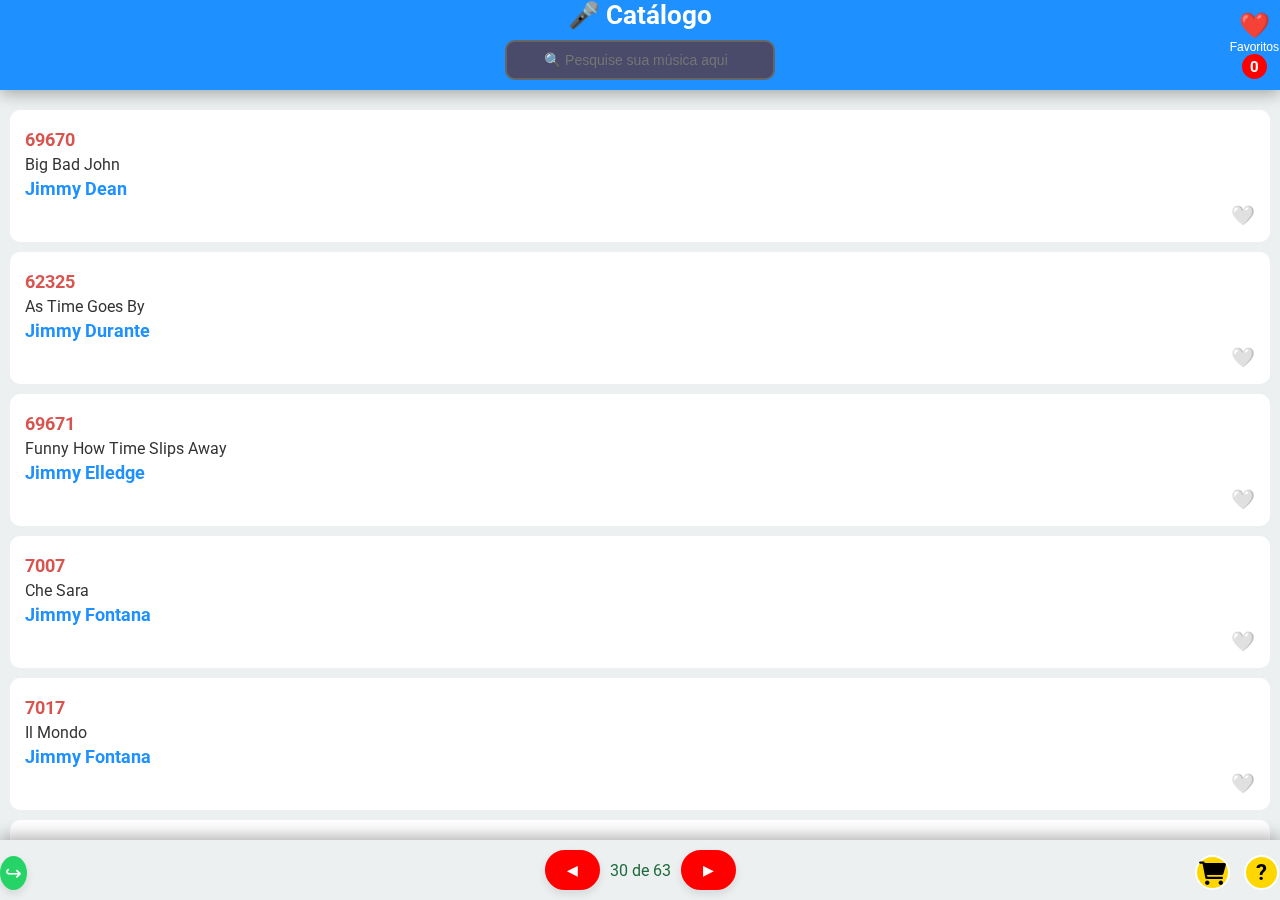
==== index.html @ 11dba785 "Add files via upload" ====
<!DOCTYPE html>
<html lang="pt-BR">
<head>
    <meta charset="UTF-8">
	<meta name="viewport" content="width=device-width, initial-scale=1.0, maximum-scale=1.0, user-scalable=no">
    
    
	
	
	<!-- Outras metatags existentes -->

    <!-- Metatags para prévia no WhatsApp -->
    <meta property="og:title" content="Catálogo de Karaokê">
    <meta property="og:description" content="Explore nosso catálogo completo de músicas para karaokê e divirta-se cantando!">
    <meta property="og:image" content="URL_da_imagem_de_previa">
    <meta property="og:url" content="https://ecdiversoes.github.io/catalogo/">
	
	
	<title>Catálogo de Karaokê</title>
	
   
    <!-- Meta Tags PWA -->
    <meta name="theme-color" content="#1E90FF">
    <link rel="manifest" href="manifest.json">
    <link rel="stylesheet" href="https://cdnjs.cloudflare.com/ajax/libs/font-awesome/6.0.0/css/all.min.css">
    <!-- Ícones -->
    <link rel="apple-touch-icon" href="icon-192x192.png">
	<link rel="apple-touch-icon" href="icon-310x310.png">
	<link rel="icon" href="./favicon.ico" type="image/x-icon">
    
    <!-- Estilos -->
    <link rel="stylesheet" href="styles.css">
    
    <!-- Fontes -->
    <link href="https://fonts.googleapis.com/css2?family=Roboto:wght@400;500;700&display=swap" rel="stylesheet">
	
	
	<head>
    <!-- Font Awesome para usar ícones -->
    <link rel="stylesheet" href="https://cdnjs.cloudflare.com/ajax/libs/font-awesome/6.0.0-beta3/css/all.min.css">
</head>
	
	
</head>
<body>






 <button class="share-button" onclick="compartilharWhatsApp()">
    &#x21AA; <!-- Símbolo de seta curva -->
    <span class="fallback-text"></span>
</button>


    <!-- Cabeçalho -->
    <div class="cabecalho-fixo">
        <h1>🎤 Catálogo</h1>
        <input type="search" id="pesquisa" placeholder="       🔍 Pesquise sua música aqui">
        <div id="aviso"></div>
		
		
<a href="favoritos.html" class="favoritos-link">
    <span class="heart">❤️</span>
    <span class="text">Favoritos</span>
   <span class="counter">0</span> <!-- Contador de favoritos -->
</a>
 

<!-- Botão de Vendas Fixo -->
<a href="vendas.html" class="vendas-button">
    <i class="fas fa-shopping-cart"></i> <!-- Ícone de carrinho de compras -->
</a>
 
 
        <!-- Botão de Ajuda -->
<a href="nova_tela.html" class="help-button">?</a>

    

    <div class="controles-paginacao">
    <button id="anterior">&#9664;</button> <!-- Seta para a esquerda -->
    <span id="info-paginacao"> 1 de 1</span>
    <button id="proximo">&#9654;</button> <!-- Seta para a direita -->
</div>

 <!-- Conteúdo -->
    <div class="conteudo-rolavel">
        <div id="catalogo" class="lista-simples"></div>
    </div>

    <script src="script.js"></script>
	
	

	
	
	
</body>
</html>
---- styles.css ----
/* Reset básico */
* {
    margin: 0;
    padding: 0;
    box-sizing: border-box;
}

body {
    font-family: 'Roboto', sans-serif;
    background-color: #ECF0F1;
    color: #1D6A3B;
    overflow-x: hidden;
}


/* Cabeçalho Fixo */
.cabecalho-fixo-favoritos {
    position: fixed;
    top: 0;
    left: 0;
    width: 100%;
    background-color: #1E90FF;
    z-index: 1500;
    padding: 0px;
    box-shadow: 0 4px 15px rgba(0, 0, 0, 0.3);
    text-align: center;
}

/* Área Rolável de Músicas pagina favoritos */
.conteudo-rolavel-favoritos {
    position: fixed;
    top: 30px;
    bottom: 0px;
    left: 0;
    right: 0;
    width: 100%;
    margin: 0;
    overflow-y: auto;
    padding: 10px;
}





/* Cabeçalho Fixo */
.cabecalho-fixo {
    position: fixed;
    top: 0;
    left: 0;
    width: 100%;
    background-color: #1E90FF;
    z-index: 1000;
    padding: 0px;
    box-shadow: 0 4px 15px rgba(0, 0, 0, 0.3);
    text-align: center;
}

h1 {
    color: #FFFFFF;
    font-size: 1.6rem;
    margin-bottom: 10px;
}

/* Campo de pesquisa */
#pesquisa {
    width: 90%;
    max-width: 270px;
    padding: 10px;
    font-size: 14px;
    border: 2px solid #666;
    border-radius: 10px;
    background-color: #4a4a6a;
    color: #FFFFFF;
    margin-bottom: 10px;
    transition: all 0.3s ease;
}

#pesquisa:focus {
    border-color: black;
    box-shadow: 0 0 10px rgba(255, 111, 97, 0.8);
    outline: none;
}

/* Área Rolável de Músicas */
.conteudo-rolavel {
    position: fixed;
    top: 100px;
    bottom: 0px;
    left: 0;
    right: 0;
    width: 100%;
    margin: 0;
    overflow-y: auto;
    padding: 0px;
}

/* Barra de rolagem personalizada */
.conteudo-rolavel::-webkit-scrollbar {
    width: 8px;
}

.conteudo-rolavel::-webkit-scrollbar-thumb {
    background-color: #1E90FF;
    border-radius: 10px;
}

/* Lista */
.lista-simples {
    display: flex;
    flex-direction: column;
    gap: 10px;
    padding: 10px;
    width: 100%;
    margin: 0;
}


/* Lista   /*  separação das musicas  */
.lista-simples-favoritos {
    display: flex;
    flex-direction: column;
    gap: 10px;
    padding: 10px;
    width: 100%;
    margin: 0;
}



/* Estilo para os itens da lista */
.item-lista {
    display: flex;
    flex-direction: column;
    justify-content: flex-start; /* Alinha o conteúdo verticalmente */
    padding: 15px;
    background-color: #FFFFFF;
    border-radius: 10px;
    transition: transform 0.2s ease-in-out, box-shadow 0.2s ease-in-out;
    cursor: pointer;
    min-height: 80px;
    overflow: hidden;
    text-overflow: ellipsis;
    text-align: left; /* Alinha o conteúdo à esquerda */
}

/* Alinhamento dos números, cantores e músicas à esquerda */
.numero, .cantor, .musica {
    display: block; /* Garante que ocupem o espaço da linha */
    text-align: left; /* Alinha o texto à esquerda */
    margin: 5px 0; /* Espaçamento entre as linhas */
}

.numero {
    color: #d9534f;
    font-weight: bold;
    font-size: 1.1rem;
}

.cantor {
    color: #1E90FF;
    font-weight: bold;
    font-size: 1.1rem;
}

.musica {
    color: #333333;
    font-size: 1rem;
    text-align: left; /* Garante que a música fique alinhada à esquerda */
}



/* Controles de Paginação Fixos */
.controles-paginacao {
    position: fixed;
    bottom: 0px;
    left: 0;
    width: 100%;
    display: flex;
    justify-content: center;
    gap: 10px;
    padding: 10px;
    background-color: #ECF0F1;
    box-shadow: 0 -4px 15px rgba(0, 0, 0, 0.3);
    z-index: 999;
}

.controles-paginacao button {
    padding: 10px 20px;
    border: 2px solid #FF0000;
    border-radius: 25px;
    background-color: #FF0000;
    color: #FFFFFF;
    cursor: pointer;
    transition: all 0.3s ease;
    font-size: 14px;
    box-shadow: 0 4px 8px rgba(0, 0, 0, 0.1);
}

.controles-paginacao button:disabled {
    border-color: #FF0000;
    color: #FF0000;
    cursor: not-allowed;
}

.controles-paginacao button:hover:not(:disabled) {
    background-color: #D70000;
    color: white;
    transform: scale(1.05);
    box-shadow: 0 6px 12px rgba(0, 0, 0, 0.2);
}

/* Ajustes para telas muito pequenas */
@media (max-width: 480px) {
    h1 {
        font-size: 1.5rem;
    }

    .conteudo-rolavel {
        top: 110px;
        bottom: 90px;
    }

    .lista-simples {
        grid-template-columns: repeat(auto-fit, minmax(120px, 1fr));
    }

    .item-lista {
        padding: 10px;
    }

    .controles-paginacao {
        bottom: 50px;
        padding: 8px;
    }

    .controles-paginacao button {
        padding: 8px 16px;
        font-size: 12px;
    }
}

/* Botão de Ajuda dentro da área de controles de paginação */
.controles-paginacao {
    position: fixed;
    bottom: 0px;
    left: 0;
    width: 100%;
    display: flex;
    justify-content: center;
    gap: 10px;
    padding: 10px;
    background-color: #ECF0F1;
    box-shadow: 0 -4px 15px rgba(0, 0, 0, 0.3);
    z-index: 999;
    align-items: center; /* Alinha os elementos centralizados */
}

/* Botão de Ajuda */
.help-button {
    position: fixed; /* Mantém o botão fixo na tela */
    right: 1px; /* Distância da borda esquerda */
    bottom: 10px; /* Distância da parte inferior */
    width: 35px;
    height: 35px;
    background-color: #FFD700; /* Azul chamativo */
    border: 2px solid white;
    border-radius: 50%;
    color: black;
    font-size: 22px;
    font-weight: bold;
    display: flex;
    justify-content: center;
    align-items: center;
    cursor: pointer;
    z-index: 1001; /* Mantém acima dos outros elementos */
    text-decoration: none;
    transition: 0.3s ease-in-out;
}

.help-button:hover {
    background-color: #0077CC; /* Azul mais escuro ao passar o mouse */
    transform: scale(1.1);
}





/* Botão de Vendas Fixo */
.vendas-button {
    position: fixed; /* Mantém o botão fixo na tela */
    right: 50px; /* Distância da borda direita */
    bottom: 10px; /* Distância da parte inferior */
    width: 35px; /* Tamanho do botão */
    height: 35px;
    background-color: #FFD700; /* Amarelo dourado */
    border: 2px solid white;
    border-radius: 50%; /* Botão redondo */
    color: black;
    font-size: 22px;
    font-weight: bold;
    display: flex;
    justify-content: center;
    align-items: center;
    cursor: pointer;
    z-index: 1001; /* Mantém acima dos outros elementos */
    text-decoration: none;
    transition: 0.3s ease-in-out;
}

/* Efeito hover */
.vendas-button:hover {
    background-color: #0077CC; /* Azul mais escuro ao passar o mouse */
    transform: scale(1.1); /* Aumenta o botão levemente */
}

/* Ícone dentro do botão */
.vendas-button i {
    font-size: 24px; /* Tamanho do ícone */
}




/* Botão de Voltar */
.back-button {
    position: fixed;
    bottom: 10px;
    left: 10px;
    padding: 10px 20px;
    background-color: #1E90FF;
    color: white;
    border-radius: 25px;
    text-decoration: none;
    font-size: 14px;
    transition: background-color 0.3s ease;
}

.back-button:hover {
    background-color: #0077CC;
}


/* Botão de Favorito das músicas pagina favoritos */
.favorito-btn {
    background: none;
    border: none;
    cursor: pointer;
    font-size: 1.5rem;
    margin-left: auto; /* Empurra o botão para a direita */
    padding: 0;
    transition: transform 0.2s ease-in-out;
}

.favorito-btn:hover {
    transform: scale(1.1); /* Efeito de aumento ao passar o mouse */
}  



.favoritos-link {
    position: absolute;
    top: 50%;
    right: 1px; /* Distância da borda direita */
    transform: translateY(-50%);
    display: flex;
    flex-direction: column;
    align-items: center;
    text-decoration: none;
}


/* Estilo do botão coração */
.favoritos-link .heart {
    font-size: 25px; /* Tamanho do coração */
    color: red; /* Cor do coração */
}


.favoritos-link .text {
    font-size: 12px;
    color: white;
    font-family: Arial, sans-serif;
    margin-top: 0px;
}

/* Estilo do contador */
.favoritos-link .counter {
    font-size: 15px; /* Tamanho do contador */
    color: white; /* Cor do texto do contador */
    background-color: red; /* Fundo vermelho */
    border-radius: 50%; /* Formato circular */
    width: 25px; /* Largura do contador */
    height: 25px; /* Altura do contador */
    display: flex;
    align-items: center;
    justify-content: center;
    text-align: center;
    font-weight: bold; /* Negrito para destacar o número */
}






#mensagem-favoritos {
    text-align: center; /* Centraliza o texto */
    font-size: 25px; /* Tamanho da fonte */
    color: #ff0000; /* Cor do texto */
    margin-top: 20px; /* Espaçamento superior */
    font-weight: bold; /* Negrito */
    position: absolute; /* Posicionamento livre */
    top: 50%; /* Centraliza verticalmente */
    left: 50%; /* Centraliza horizontalmente */
    transform: translate(-50%, -50%); /* Ajuste fino para centralização */
    padding: 0px; /* Espaçamento interno */
    border-radius: 5px; /* Bordas arredondadas */
    width: 80%; /* Largura ajustável */
    max-width: 800px; /* Largura máxima */
    box-shadow: none; /* Remove a sombra */
    background: none; /* Remove o fundo completamente */
}


.share-button {
    position: fixed;  /* Fixa o botão na tela */
    bottom: 10px;     /* Distância do fundo da tela */
    left: 0px;       /* Distância da borda esquerda */
    background-color: #25d366; /* Cor do WhatsApp */
    color: white;     /* Cor do ícone */
    border: none;
    padding: 5px;
    border-radius: 50%;  /* Deixa o botão arredondado */
    cursor: pointer;
    font-size: 20px;    /* Tamanho do ícone */
    display: flex;
    justify-content: center;
    align-items: center;
    z-index: 9999;    /* Garante que o botão fique acima de outros elementos */
    box-shadow: 0 4px 8px rgba(0, 0, 0, 0.1);  /* Sombras para dar destaque */
    transition: transform 0.3s ease, background-color 0.3s ease;
}

.share-button:hover {
    background-color: #128C7E; /* Cor quando o mouse passa por cima */
    transform: scale(1.1);  /* Dá um efeito de aumento no botão ao passar o mouse */
}


/* Estilo para o coração ativo (favoritado) */
.coracao.favorito-ativo {
    color: #FF4500; /* Vermelho claro (cor ajustável conforme preferência) */
    font-size: 1.5rem; /* Tamanho do ícone */
}

/* Estilo para o coração inativo (não favoritado) */
.coracao.favorito-inativo {
    color: #ccc; /* Cinza claro para indicar estado inativo */
    font-size: 1.5rem; /* Tamanho do ícone */
}


/* Botão de Favorito das músicas pagina index */
.botoes-item {
    margin-left: auto; /* Isso move os botões para a direita */
    display: flex;
    align-items: center;
    gap: 10px; /* Espaçamento entre os botões, se houver mais de um */
}

.favorito-btn {
    cursor: pointer;
    font-size: 1.2em; /* Ajuste o tamanho do ícone conforme necessário */
}
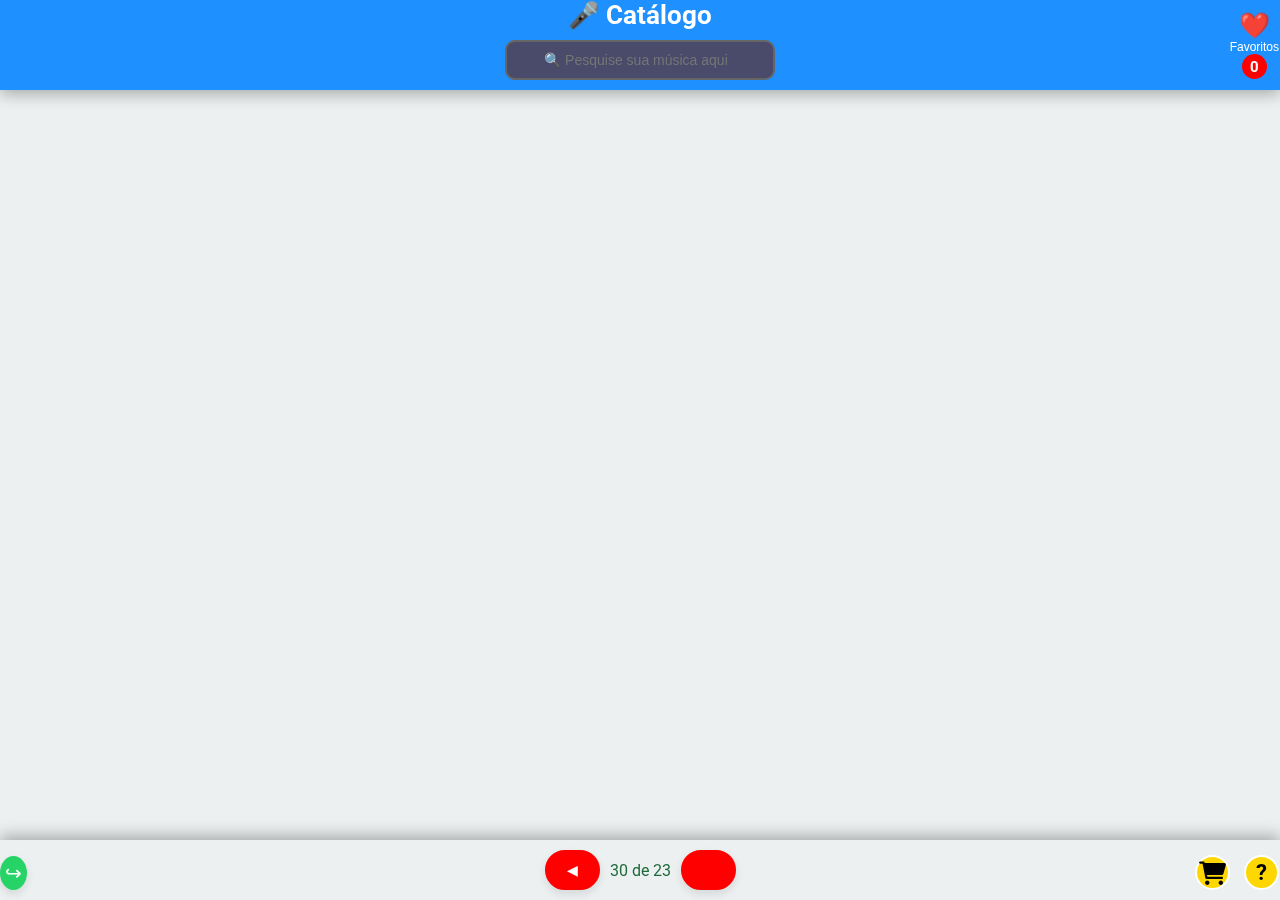
==== commit ced94983: "Atualizar links no index.html" ====
--- a/index.html
+++ b/index.html
@@ -1,102 +1,102 @@
-<!DOCTYPE html>
-<html lang="pt-BR">
-<head>
-    <meta charset="UTF-8">
-	<meta name="viewport" content="width=device-width, initial-scale=1.0, maximum-scale=1.0, user-scalable=no">
-    
-    
-	
-	
-	<!-- Outras metatags existentes -->
-
-    <!-- Metatags para prévia no WhatsApp -->
-    <meta property="og:title" content="Catálogo de Karaokê">
-    <meta property="og:description" content="Explore nosso catálogo completo de músicas para karaokê e divirta-se cantando!">
-    <meta property="og:image" content="URL_da_imagem_de_previa">
-    <meta property="og:url" content="https://ecdiversoes.github.io/catalogo/">
-	
-	
-	<title>Catálogo de Karaokê</title>
-	
-   
-    <!-- Meta Tags PWA -->
-    <meta name="theme-color" content="#1E90FF">
-    <link rel="manifest" href="manifest.json">
-    <link rel="stylesheet" href="https://cdnjs.cloudflare.com/ajax/libs/font-awesome/6.0.0/css/all.min.css">
-    <!-- Ícones -->
-    <link rel="apple-touch-icon" href="icon-192x192.png">
-	<link rel="apple-touch-icon" href="icon-310x310.png">
-	<link rel="icon" href="./favicon.ico" type="image/x-icon">
-    
-    <!-- Estilos -->
-    <link rel="stylesheet" href="styles.css">
-    
-    <!-- Fontes -->
-    <link href="https://fonts.googleapis.com/css2?family=Roboto:wght@400;500;700&display=swap" rel="stylesheet">
-	
-	
-	<head>
-    <!-- Font Awesome para usar ícones -->
-    <link rel="stylesheet" href="https://cdnjs.cloudflare.com/ajax/libs/font-awesome/6.0.0-beta3/css/all.min.css">
-</head>
-	
-	
-</head>
-<body>
-
-
-
-
-
-
- <button class="share-button" onclick="compartilharWhatsApp()">
-    &#x21AA; <!-- Símbolo de seta curva -->
-    <span class="fallback-text"></span>
-</button>
-
-
-    <!-- Cabeçalho -->
-    <div class="cabecalho-fixo">
-        <h1>🎤 Catálogo</h1>
-        <input type="search" id="pesquisa" placeholder="       🔍 Pesquise sua música aqui">
-        <div id="aviso"></div>
-		
-		
-<a href="favoritos.html" class="favoritos-link">
-    <span class="heart">❤️</span>
-    <span class="text">Favoritos</span>
-   <span class="counter">0</span> <!-- Contador de favoritos -->
-</a>
- 
-
-<!-- Botão de Vendas Fixo -->
-<a href="vendas.html" class="vendas-button">
-    <i class="fas fa-shopping-cart"></i> <!-- Ícone de carrinho de compras -->
-</a>
- 
- 
-        <!-- Botão de Ajuda -->
-<a href="nova_tela.html" class="help-button">?</a>
-
-    
-
-    <div class="controles-paginacao">
-    <button id="anterior">&#9664;</button> <!-- Seta para a esquerda -->
-    <span id="info-paginacao"> 1 de 1</span>
-    <button id="proximo">&#9654;</button> <!-- Seta para a direita -->
-</div>
-
- <!-- Conteúdo -->
-    <div class="conteudo-rolavel">
-        <div id="catalogo" class="lista-simples"></div>
-    </div>
-
-    <script src="script.js"></script>
-	
-	
-
-	
-	
-	
-</body>
+<!DOCTYPE html>
+<html lang="pt-BR">
+<head>
+    <meta charset="UTF-8">
+	<meta name="viewport" content="width=device-width, initial-scale=1.0, maximum-scale=1.0, user-scalable=no">
+    
+    
+	
+	
+	<!-- Outras metatags existentes -->
+
+    <!-- Metatags para prévia no WhatsApp -->
+    <meta property="og:title" content="Catálogo de Karaokê">
+    <meta property="og:description" content="Explore nosso catálogo completo de músicas para karaokê e divirta-se cantando!">
+    <meta property="og:image" content="URL_da_imagem_de_previa">
+    <meta property="og:url" content="https://ecdiversoes.github.io/catalogo/">
+	
+	
+	<title>Catálogo de Karaokê</title>
+	
+   
+    <!-- Meta Tags PWA -->
+    <meta name="theme-color" content="#1E90FF">
+    <link rel="manifest" href="manifest.json">
+    <link rel="stylesheet" href="https://cdnjs.cloudflare.com/ajax/libs/font-awesome/6.0.0/css/all.min.css">
+    <!-- Ícones -->
+    <link rel="apple-touch-icon" href="icon-192x192.png">
+	<link rel="apple-touch-icon" href="icon-310x310.png">
+	<link rel="icon" href="./favicon.ico" type="image/x-icon">
+    
+    <!-- Estilos -->
+    <link rel="stylesheet" href="styles.css">
+    
+    <!-- Fontes -->
+    <link href="https://fonts.googleapis.com/css2?family=Roboto:wght@400;500;700&display=swap" rel="stylesheet">
+	
+	
+	<head>
+    <!-- Font Awesome para usar ícones -->
+    <link rel="stylesheet" href="https://cdnjs.cloudflare.com/ajax/libs/font-awesome/6.0.0-beta3/css/all.min.css">
+</head>
+	
+	
+</head>
+<body>
+
+
+
+
+
+
+ <button class="share-button" onclick="compartilharWhatsApp()">
+    &#x21AA; <!-- Símbolo de seta curva -->
+    <span class="fallback-text"></span>
+</button>
+
+
+    <!-- Cabeçalho -->
+    <div class="cabecalho-fixo">
+        <h1>🎤 Catálogo</h1>
+        <input type="search" id="pesquisa" placeholder="       🔍 Pesquise sua música aqui">
+        <div id="aviso"></div>
+		
+		
+<a href="favoritos.html" class="favoritos-link">
+    <span class="heart">❤️</span>
+    <span class="text">Favoritos</span>
+   <span class="counter">0</span> <!-- Contador de favoritos -->
+</a>
+ 
+
+<!-- Botão de Vendas Fixo -->
+<a href="vendas.html" class="vendas-button">
+    <i class="fas fa-shopping-cart"></i> <!-- Ícone de carrinho de compras -->
+</a>
+ 
+ 
+        <!-- Botão de Ajuda -->
+<a href="nova_tela.html" class="help-button">?</a>
+
+    
+
+    <div class="controles-paginacao">
+    <button id="anterior">&#9664;</button> <!-- Seta para a esquerda -->
+    <span id="info-paginacao"> 1 de 1</span>
+    <button id="proximo">&#9654;</button> <!-- Seta para a direita -->
+</div>
+
+ <!-- Conteúdo -->
+    <div class="conteudo-rolavel">
+        <div id="catalogo" class="lista-simples"></div>
+    </div>
+
+    <script src="script.js"></script>
+	
+	
+
+	
+	
+	
+</body>
 </html>